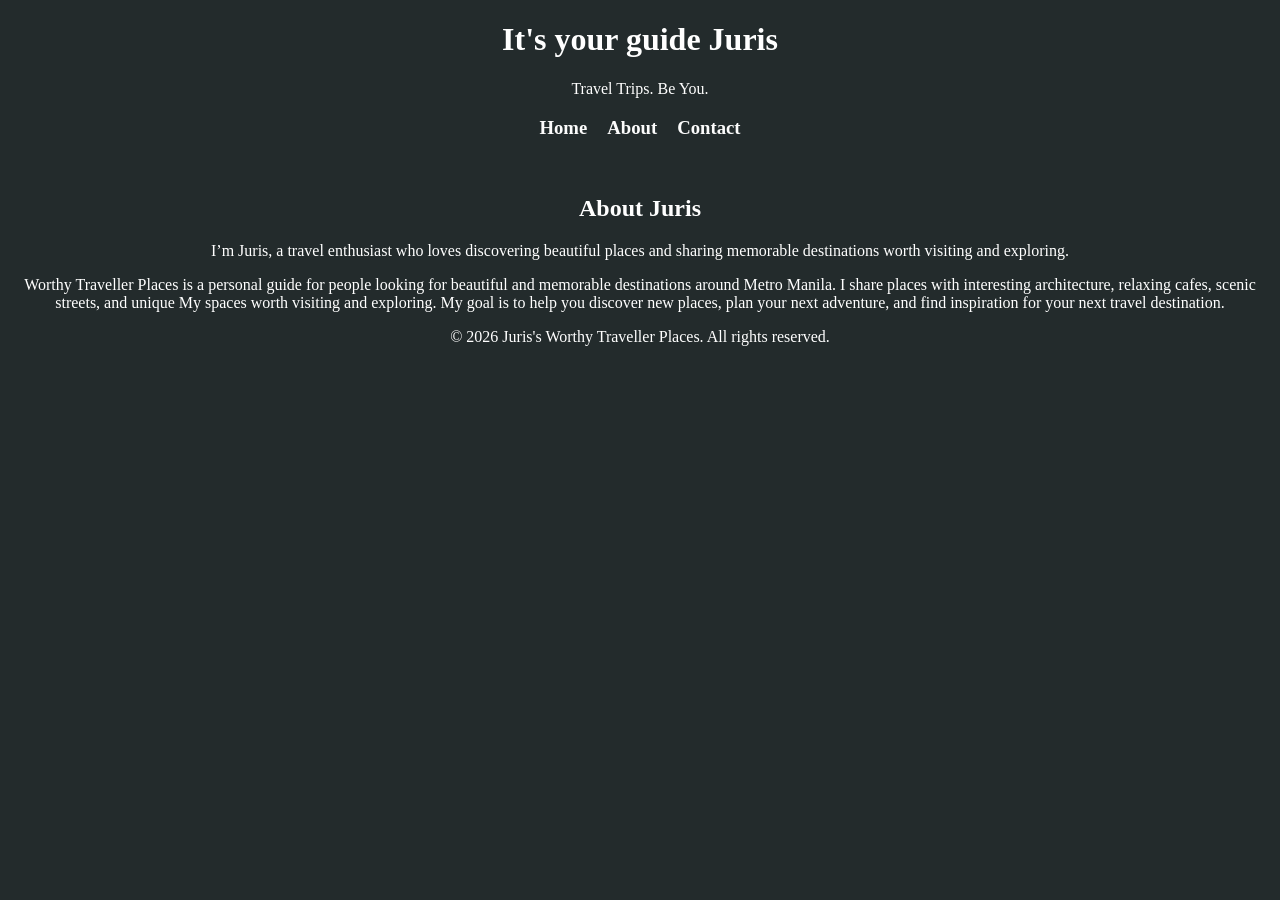
==== about.html @ a4a14109 "Initial commit" ====
<!DOCTYPE html>

<html lang="en">

<head>
    <meta charset="UTF-8">
    <meta name="viewport" content="width=device-width, initial-scale=1.0">
    <title>About - Worthy Traveller Places</title>
        <style>
    a {
        color: #fcfcfc;
        text-decoration: none;
    }
</style>
   
</head>

<body style="background-color: rgb(35, 43, 44); color: white;">

<header>
    <h1 style="text-align: center;">It's your guide Juris</h1>
    <p style="text-align: center;">Travel Trips. Be You.</p>

    <h3><nav>
        <ul style="list-style-type: none; display: flex; justify-content: center; gap: 20px; padding: 0;">
            <li><a href="index.html">Home</a></li>
            <li><a href="about.html">About</a></li>
            <li><a href="contact.html">Contact</a></li>
        </ul>
    </nav></h3>
</header>

<br>

<main>

    <section>
        <h2 style="text-align: center;">About Juris</h2>

        <p style="text-align: center;">
            I’m Juris, a travel enthusiast who loves discovering beautiful places
            and sharing memorable destinations worth visiting and exploring.
        </p>

        <p style="text-align: center;">
            Worthy Traveller Places is a personal guide for people looking for beautiful
            and memorable destinations around Metro Manila. I share places with
            interesting architecture, relaxing cafes, scenic streets, and unique
            My spaces worth visiting and exploring.
            My goal is to help you discover new places, plan your next adventure,
            and find inspiration for your next travel destination.
        </p>
    </section>

</main>

<footer>
    <p style="text-align: center;">
        &copy; 2026 Juris's Worthy Traveller Places. All rights reserved.
    </p>
</footer>

</body>

</html>
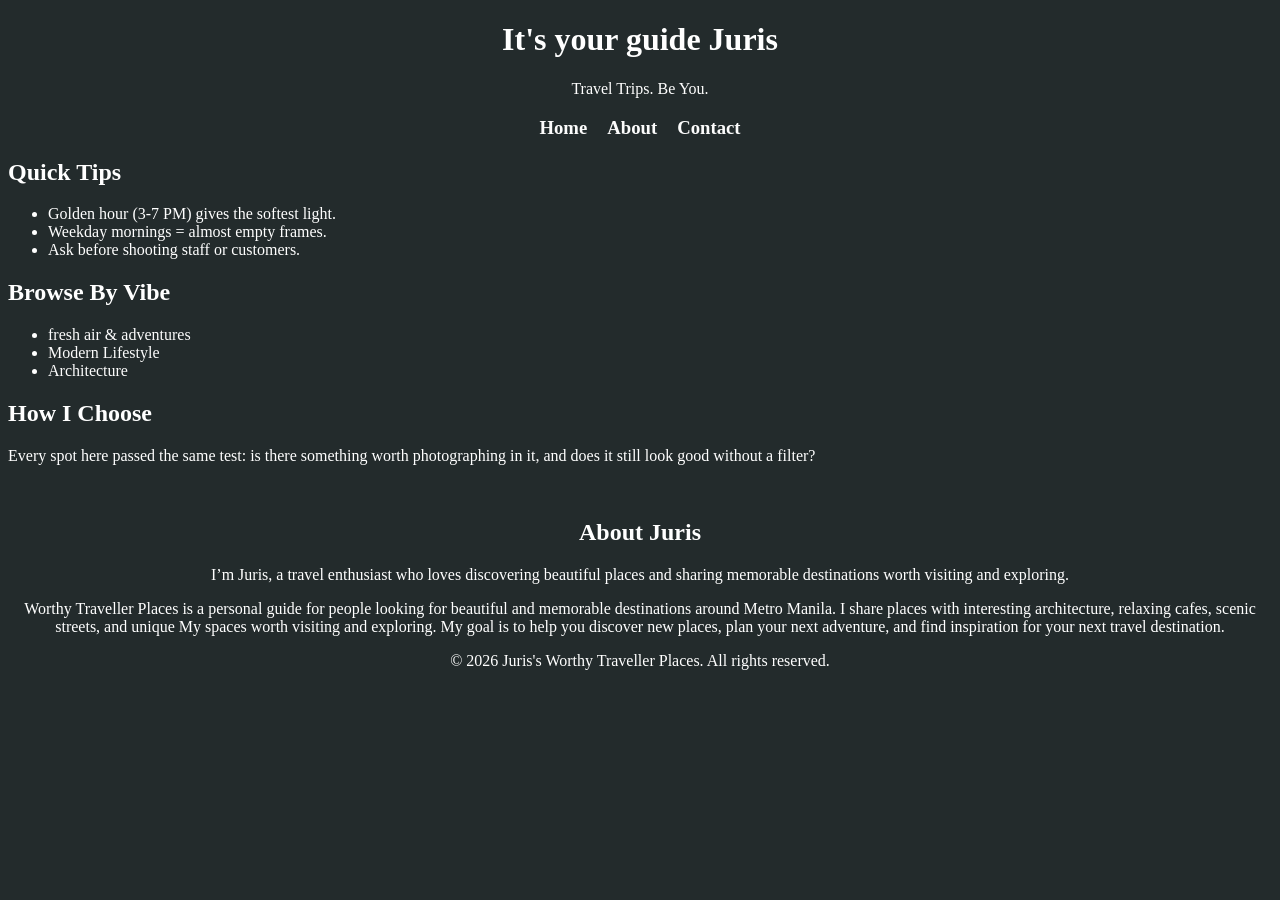
==== commit 73b10275: "Update files" ====
--- a/about.html
+++ b/about.html
@@ -30,6 +30,31 @@
     </nav></h3>
 </header>
 
+<aside>
+        <h2>Quick Tips</h2>
+
+        <ul>
+            <li>Golden hour (3-7 PM) gives the softest light.</li>
+            <li>Weekday mornings = almost empty frames.</li>
+            <li>Ask before shooting staff or customers.</li>
+        </ul>
+
+        <h2>Browse By Vibe</h2>
+
+        <ul>
+            <li><a href="places/nachi-falls.html">fresh air &amp; adventures</a></li>
+            <li><a href="places/new-york-city.html">Modern Lifestyle</a></li>
+            <li><a href="places/paris.html">Architecture</a></li>
+        </ul>
+
+        <h2>How I Choose</h2>
+
+        <p>
+            Every spot here passed the same test: is there something worth
+            photographing in it, and does it still look good without a filter?
+        </p>
+    </aside>
+    
 <br>
 
 <main>
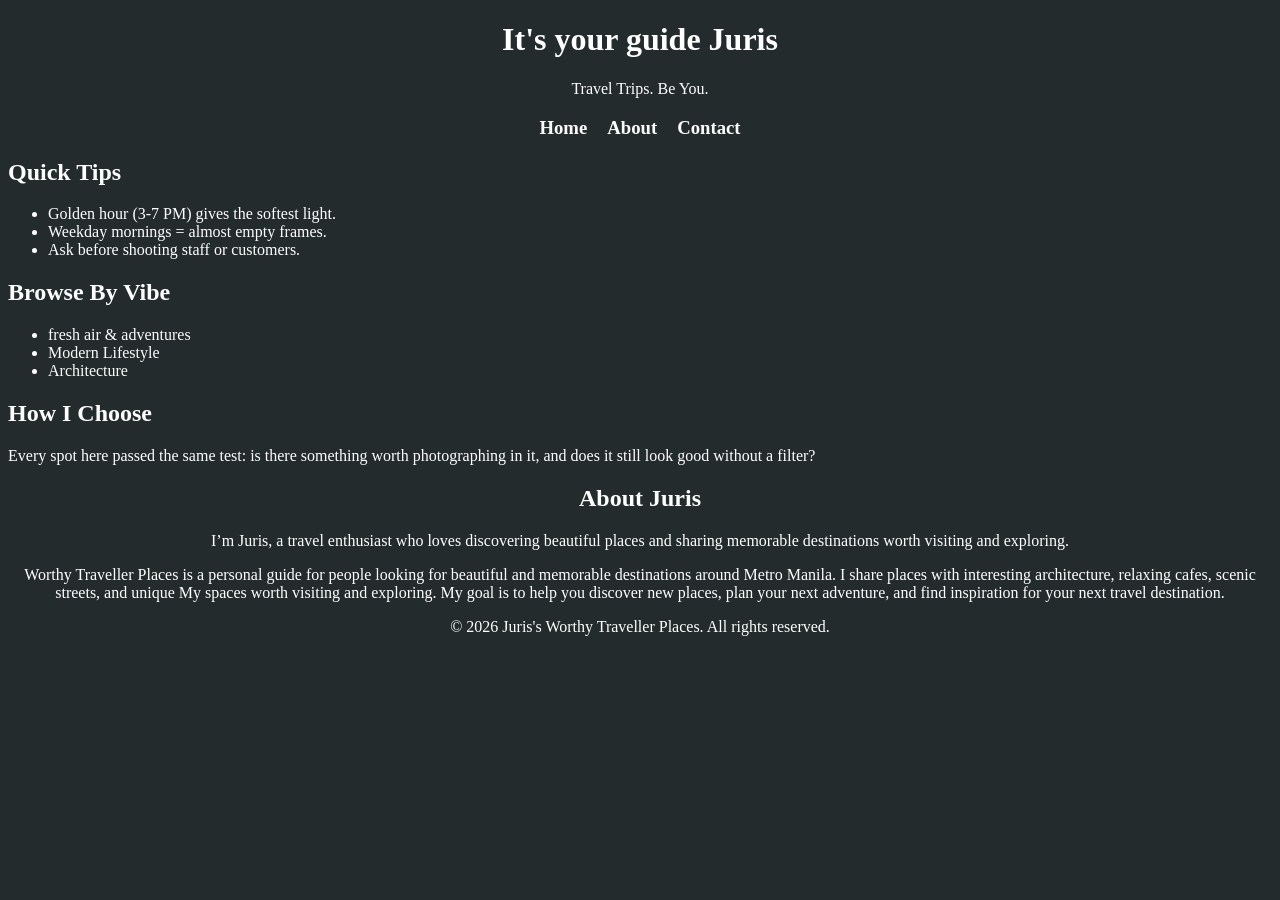
==== commit c0f03c59: "Update files" ====
--- a/about.html
+++ b/about.html
@@ -54,8 +54,7 @@
             photographing in it, and does it still look good without a filter?
         </p>
     </aside>
-    
-<br>
+
 
 <main>
 
